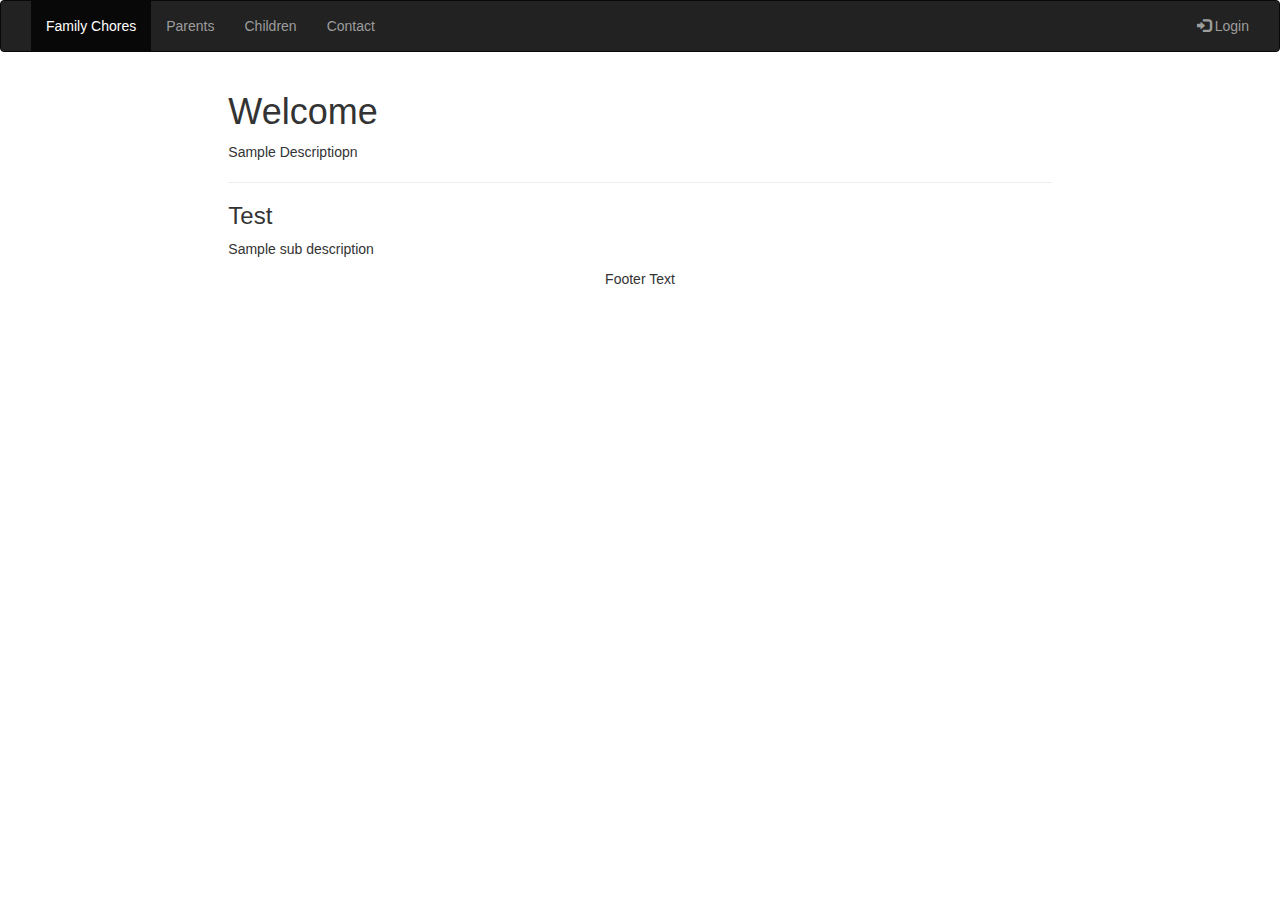
==== index.html @ 0310ee04 "added script tag for main.js file in index.html" ====
<!DOCTYPE html>
<html lang="en">
<head>
  <title>Family Chores</title>
  <meta charset="utf-8">
  <meta name="viewport" content="width=device-width, initial-scale=1">
  <link rel="stylesheet" href="https://maxcdn.bootstrapcdn.com/bootstrap/3.4.1/css/bootstrap.min.css">
  <script src="https://ajax.googleapis.com/ajax/libs/jquery/3.6.0/jquery.min.js"></script>
  <script src="https://maxcdn.bootstrapcdn.com/bootstrap/3.4.1/js/bootstrap.min.js"></script>
  <link rel="stylesheet" href="../css/site.css">
  <link rel="stylesheet" href="css/normalize.css">
  
</head>
<body>

<nav class="navbar navbar-inverse">
  <div class="container-fluid">
    <div class="navbar-header">
      <button type="button" class="navbar-toggle" data-toggle="collapse" data-target="#myNavbar">
        <span class="icon-bar"></span>
        <span class="icon-bar"></span>
        <span class="icon-bar"></span>                        
      </button>
      <!-- <a class="navbar-brand" href="#">Logo</a> -->
    </div>
    <div class="collapse navbar-collapse" id="myNavbar">
      <ul class="nav navbar-nav">
        <li class="active"><a href="#">Family Chores</a></li>
        <li><a href="#">Parents</a></li>
        <li><a href="#">Children</a></li>
        <li><a href="#">Contact</a></li>
      </ul>
      <ul class="nav navbar-nav navbar-right">
        <li><a href="#"><span class="glyphicon glyphicon-log-in"></span> Login</a></li>
      </ul>
    </div>
  </div>
</nav>
  
<div class="container-fluid text-center">    
  <div class="row content">
    <div class="col-sm-2 sidenav">
      <!-- <p><a href="#">Link</a></p>
      <p><a href="#">Link</a></p>
      <p><a href="#">Link</a></p> -->
    </div>
    <div class="col-sm-8 text-left"> 
      <h1>Welcome</h1>
      <p>Sample Descriptiopn</p>
      <hr>
      <h3>Test</h3>
      <p>Sample sub description</p>
    </div>
    <div class="col-sm-2 sidenav">
      <!-- <div class="well">
        <p>ADS</p>
      </div>
      <div class="well">
        <p>ADS</p>
      </div> -->
    </div>
  </div>
</div>

<footer class="container-fluid text-center">
  <p>Footer Text</p>
</footer>

<script src="js/main.js"></script>
</body>
</html>
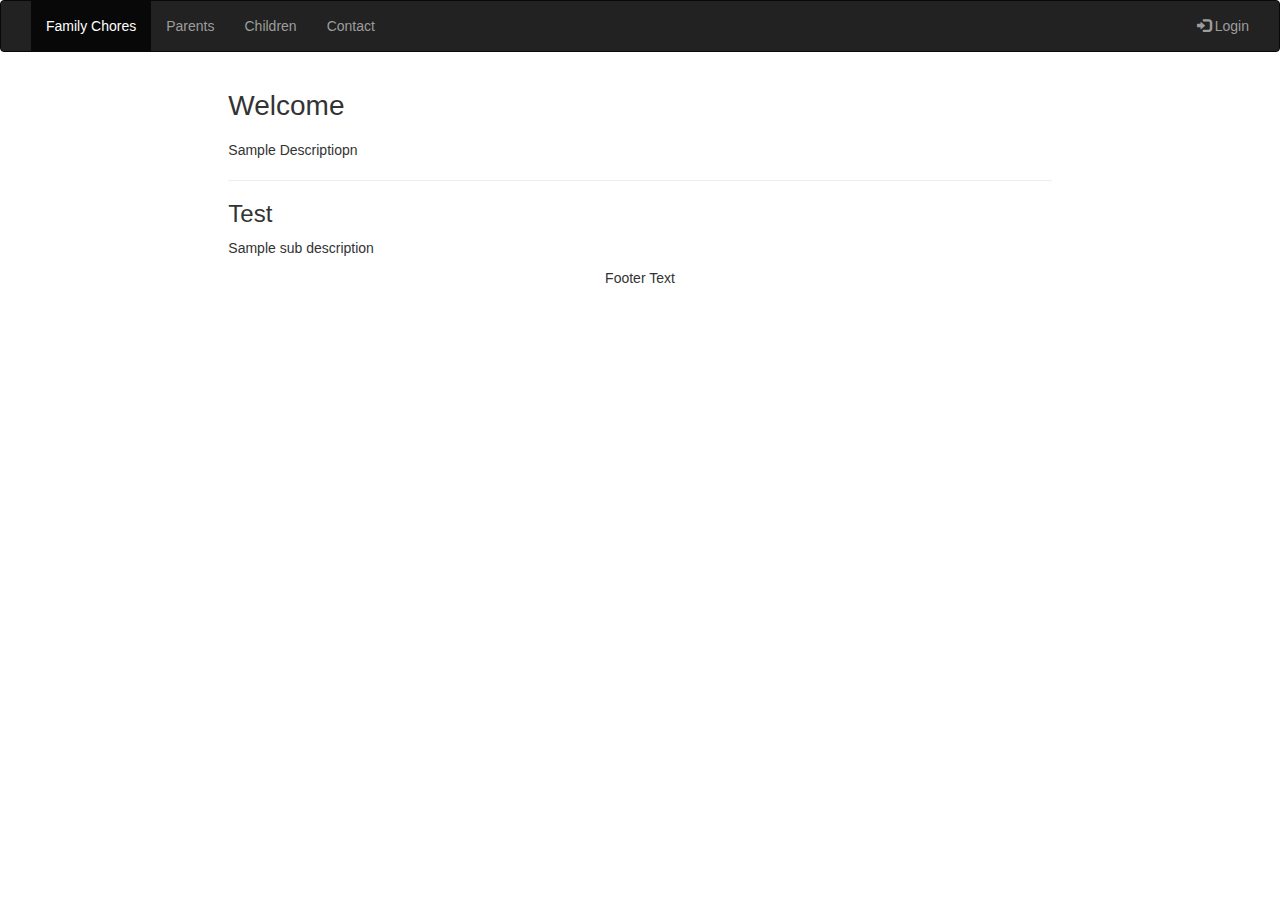
==== commit f986c14d: "Merge branch 'main' of https://github.com/surangaya2002/surangaya2002.github.io" ====
--- a/index.html
+++ b/index.html
@@ -7,9 +7,25 @@
   <link rel="stylesheet" href="https://maxcdn.bootstrapcdn.com/bootstrap/3.4.1/css/bootstrap.min.css">
   <script src="https://ajax.googleapis.com/ajax/libs/jquery/3.6.0/jquery.min.js"></script>
   <script src="https://maxcdn.bootstrapcdn.com/bootstrap/3.4.1/js/bootstrap.min.js"></script>
-  <link rel="stylesheet" href="../css/site.css">
+
+  <link rel="stylesheet" href="css/site.css">
   <link rel="stylesheet" href="css/normalize.css">
   
+  <script>
+    function navigateLogin() {
+
+      var username = document.getElementById("username").value;
+      var password = document.getElementById("password").value;
+      if(username == 'parent' && password == 'parent')
+      {
+        window.location.href = "parentview.html";
+      }
+      else if(username == 'child' && password == 'child')
+      {
+        window.location.href = "childview.html";
+      }
+    }
+    </script>
 </head>
 <body>
 
@@ -31,7 +47,7 @@
         <li><a href="#">Contact</a></li>
       </ul>
       <ul class="nav navbar-nav navbar-right">
-        <li><a href="#"><span class="glyphicon glyphicon-log-in"></span> Login</a></li>
+        <li><a href="#" data-toggle="modal" data-target="#myModal"><span class="glyphicon glyphicon-log-in"></span> Login</a></li>
       </ul>
     </div>
   </div>
@@ -62,6 +78,37 @@
   </div>
 </div>
 
+
+  <!-- Modal -->
+  <div class="modal fade" id="myModal" role="dialog">
+    <div class="modal-dialog">
+    
+      <!-- Modal content-->
+      <div class="modal-content">
+        <div class="modal-header">
+          <button type="button" class="close" data-dismiss="modal">&times;</button>
+          <h4 class="modal-title" >Login</h4>
+        </div>
+        <div class="modal-body">
+          
+            <label for="uname"><b>Username</b></label>
+            <input id="username" type="text" placeholder="Enter Username" name="uname" required>
+      
+            <label for="psw"><b>Password</b></label>
+            <input id="password" type="password" placeholder="Enter Password" name="psw" required>
+              
+            
+         
+        </div>
+        <div class="modal-footer">
+          <button type="submit" class="btn btn-default" id="loginButton" onclick="navigateLogin()">Login</button>
+        </div>
+      </div>
+      
+    </div>
+  </div>
+
+</body>
 <footer class="container-fluid text-center">
   <p>Footer Text</p>
 </footer>
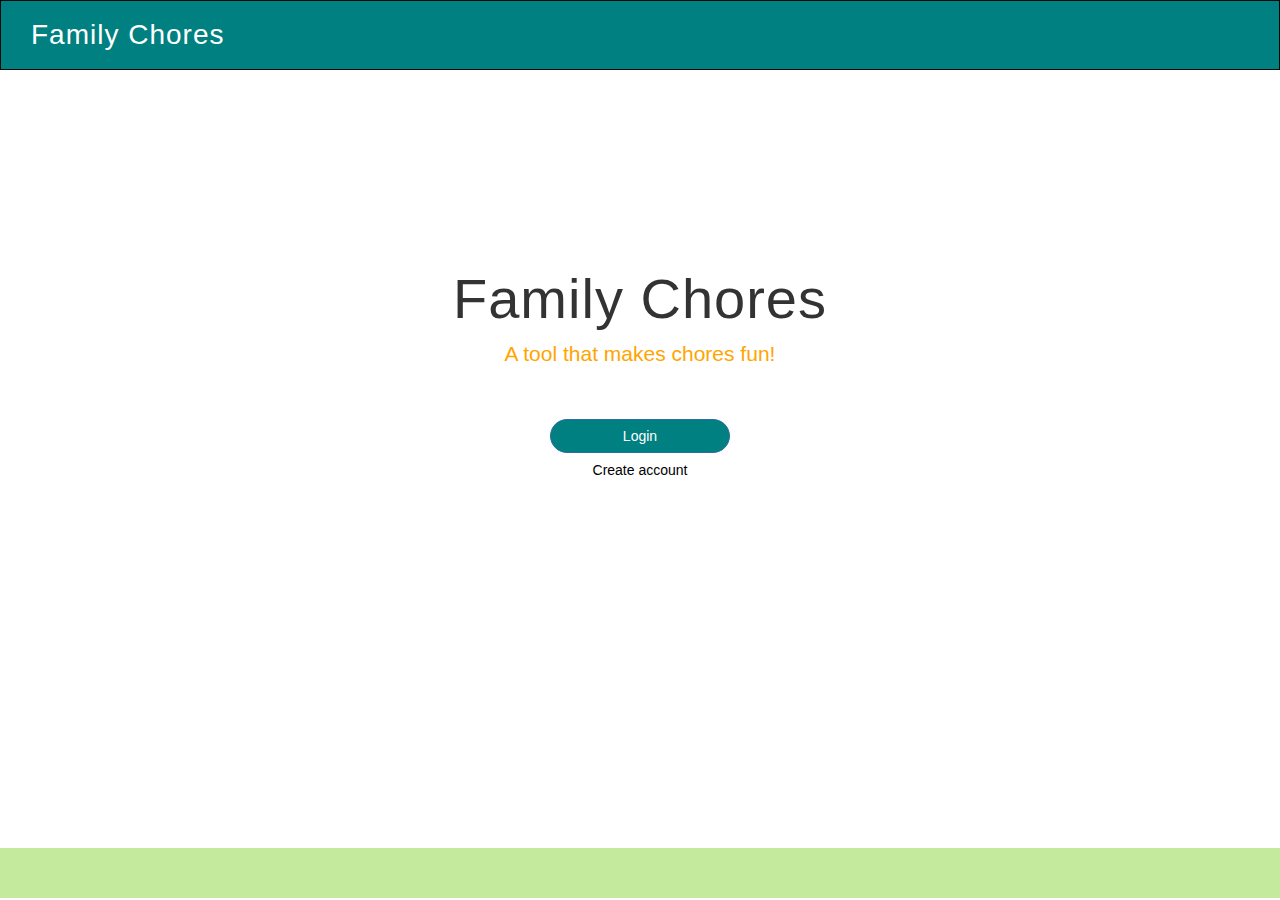
==== commit a63026b5: "added default page and login page" ====
--- a/index.html
+++ b/index.html
@@ -12,19 +12,7 @@
   <link rel="stylesheet" href="css/normalize.css">
   
   <script>
-    function navigateLogin() {
 
-      var username = document.getElementById("username").value;
-      var password = document.getElementById("password").value;
-      if(username == 'parent' && password == 'parent')
-      {
-        window.location.href = "parentview.html";
-      }
-      else if(username == 'child' && password == 'child')
-      {
-        window.location.href = "childview.html";
-      }
-    }
     </script>
 </head>
 <body>
@@ -40,41 +28,31 @@
       <!-- <a class="navbar-brand" href="#">Logo</a> -->
     </div>
     <div class="collapse navbar-collapse" id="myNavbar">
-      <ul class="nav navbar-nav">
-        <li class="active"><a href="#">Family Chores</a></li>
-        <li><a href="#">Parents</a></li>
+      <h1>Family Chores</h1>
+      <!--<ul class="nav navbar-nav">
+        <li><a href="#">Family Chores</a></li>
+         <li><a href="#">Parents</a></li>
         <li><a href="#">Children</a></li>
-        <li><a href="#">Contact</a></li>
+        <li><a href="#">Contact</a></li> 
       </ul>
-      <ul class="nav navbar-nav navbar-right">
+     <ul class="nav navbar-nav navbar-right">
         <li><a href="#" data-toggle="modal" data-target="#myModal"><span class="glyphicon glyphicon-log-in"></span> Login</a></li>
       </ul>
+      -->
     </div>
   </div>
 </nav>
   
-<div class="container-fluid text-center">    
-  <div class="row content">
-    <div class="col-sm-2 sidenav">
-      <!-- <p><a href="#">Link</a></p>
-      <p><a href="#">Link</a></p>
-      <p><a href="#">Link</a></p> -->
+<div class="container">    
+  <div class="row introduction_container">
+
+    <div class="col text-center introduction"> 
+      <h2 class="display-1">Family Chores</h2>
+      <p>A tool that makes chores fun!</p>
+      <a href="login.html" class="btn btn-primary" role="button">Login</a>
+      <a href="#" class="btn btn-link" role="button">Create account</a>
     </div>
-    <div class="col-sm-8 text-left"> 
-      <h1>Welcome</h1>
-      <p>Sample Descriptiopn</p>
-      <hr>
-      <h3>Test</h3>
-      <p>Sample sub description</p>
-    </div>
-    <div class="col-sm-2 sidenav">
-      <!-- <div class="well">
-        <p>ADS</p>
-      </div>
-      <div class="well">
-        <p>ADS</p>
-      </div> -->
-    </div>
+
   </div>
 </div>
 
@@ -108,10 +86,9 @@
     </div>
   </div>
 
-</body>
-<footer class="container-fluid text-center">
-  <p>Footer Text</p>
-</footer>
+  <footer class="container-fluid text-center">
+    <p></p>
+  </footer>
 
 <script src="js/main.js"></script>
 </body>
--- a/css/site.css
+++ b/css/site.css
@@ -0,0 +1,179 @@
+    /* Remove the navbar's default margin-bottom and rounded borders */ 
+    .navbar {
+      margin-bottom: 0;
+      border-radius: 0;
+      background-color: teal; 
+    }
+    
+    /* Set height of the grid so .sidenav can be 100% (adjust as needed) */
+    .row.content {height: 450px}
+    
+    /* Set gray background color and 100% height */
+    .sidenav {
+      padding-top: 20px;
+      background-color: #f1f1f1;
+      height: 100%;
+    }
+    
+    /* Set black background color, white text and some padding */
+    footer {
+      background-color: rgb(195, 234, 157);
+      color: white;
+      padding: 15px;
+    }
+    
+    .modal-header {
+      background-color: #555 !important;
+      color: white  !important;
+      padding: 15px;
+    }
+
+    /* On small screens, set height to 'auto' for sidenav and grid */
+    @media screen and (max-width: 767px) {
+      .sidenav {
+        height: auto;
+        padding: 15px;
+      }
+      .row.content {height:auto;} 
+    }
+
+
+
+    /* Full-width input fields */
+input[type=text], input[type=password] {
+  width: 100%;
+  padding: 12px 20px;
+  margin: 8px 0;
+  display: inline-block;
+  border: 1px solid #ccc;
+  box-sizing: border-box;
+}
+
+/* Set a style for all buttons */
+
+.container {
+  padding: 16px;
+}
+
+/* Modal Content/Box */
+.modal-content {
+  background-color: #fefefe;
+  margin: 5% auto 15% auto; /* 5% from the top, 15% from the bottom and centered */
+  border: 1px solid #888;
+  width: 80%; /* Could be more or less, depending on screen size */
+}
+
+.close
+{
+  color: white  !important;
+  opacity: 1;
+}
+
+html, body {
+  height: 100%;
+  margin: 0;  
+}
+
+h1, h2, h3, h4, h5, h6 {
+  font-weight: 300;
+  letter-spacing: 1px;
+}
+
+.container {
+  min-height: 92%;
+  padding: 0;
+}
+
+/* Navbar */ 
+
+nav h1 {
+  color: white; 
+  font-weight: 300;
+  letter-spacing: 1px;
+}
+
+/* Introduction index.html */ 
+
+.introduction_container {
+  height: 750px; 
+}
+
+.introduction{
+  position: relative;
+  top: 25%; 
+}
+
+.introduction h2{
+  font-size: 4em;
+  font-weight: 400; 
+  margin: 10px 0; 
+}
+
+.introduction p {
+  font-size: 1.5em; 
+  color: orange; 
+  font-weight: 300;
+  margin-bottom: 50px; 
+}
+
+.introduction a {
+  display: block;
+  width: 15%; 
+  margin: 0 auto;
+  border-radius: 20px;
+}
+.introduction a:first-of-type {
+  background-color: teal; 
+}
+
+.introduction a:last-of-type {
+  color: black; 
+}
+
+/* Form login */ 
+.login_form {
+  height: 750px;
+}
+
+.login_form h2 {
+  margin-bottom: 35px;
+}
+
+form {
+  width: 25%;
+  margin: 0 auto; 
+  position: relative;
+  top: 25%; 
+}
+
+#floatingInput {
+  margin: 0; 
+  border-left: none; 
+
+}
+
+#floatingPassword {
+  margin: 0; 
+  border-left: none; 
+}
+
+.input-group {
+  margin: 10px 0; 
+}
+
+.input-group-addon {
+  background-color: white; 
+  color:teal ;
+}
+
+.form_button {
+  position: relative;
+  top: 28%; 
+  background-color: teal; 
+  width: 25%; 
+}
+
+footer {
+  height: 50px; 
+  margin-top: -50px; 
+}
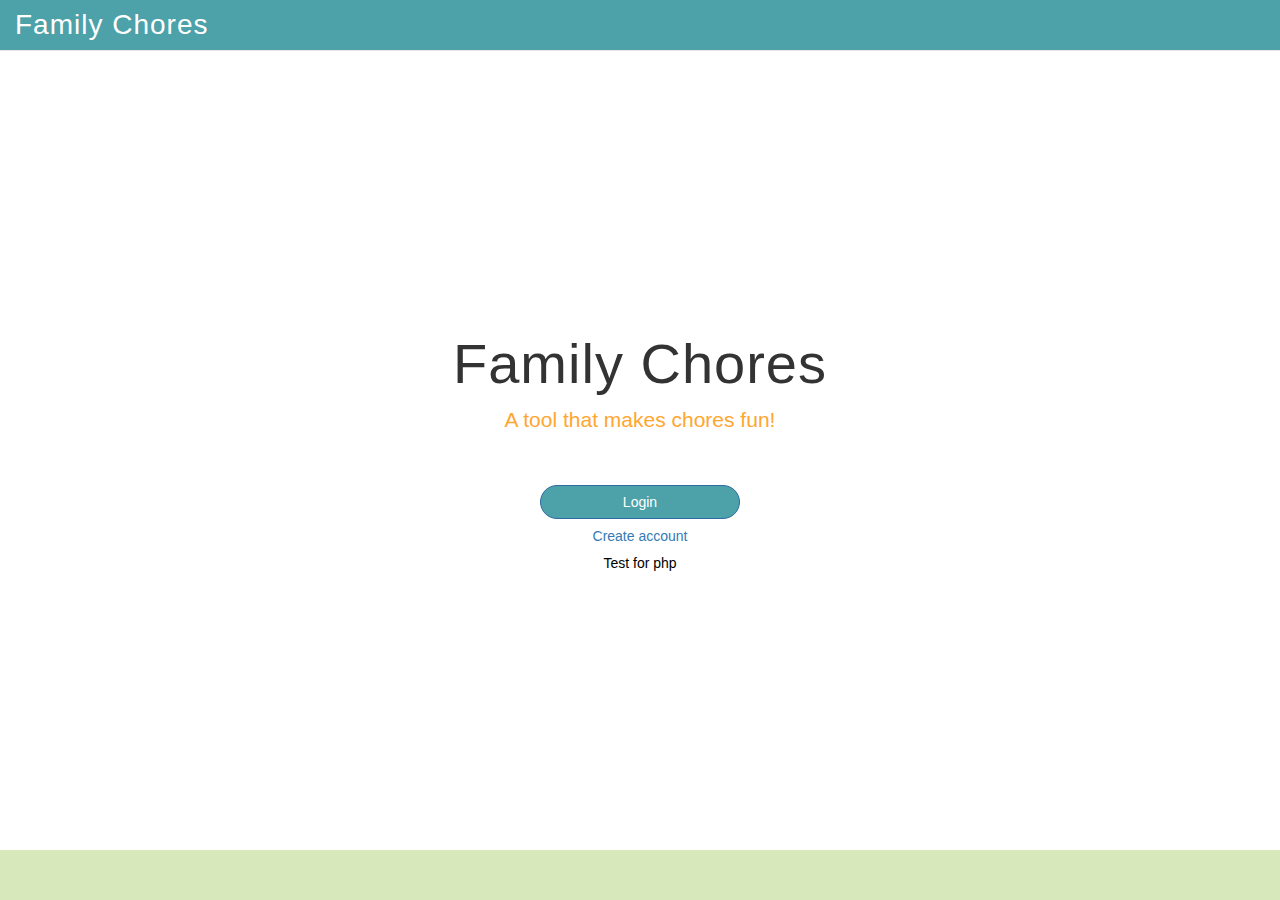
==== commit ee8e3e9f: "testing php with io" ====
--- a/index.html
+++ b/index.html
@@ -10,83 +10,36 @@
 
   <link rel="stylesheet" href="css/site.css">
   <link rel="stylesheet" href="css/normalize.css">
+</head>
+
+<body class="bodyFlex">
+
+  <nav class="navbar navbar-default navbar-static-top">
+    <span class="navbar-brand navbar-custom">Family Chores</span>
+    <!-- For hamburger menu -->
+    <!-- <div class="container">
+      <div class="navbar-header">
+        <button type="button" class="navbar-toggle collapsed" data-toggle="collapse" data-target="#navbar" aria-expanded="false" aria-controls="navbar">
+          <span class="sr-only">Toggle navigation</span>
+          <span class="icon-bar"></span>
+          <span class="icon-bar"></span>
+          <span class="icon-bar"></span>
+        </button>
+        <h1 class="navbar-brand" href="#">Family Chores</h1>
+      </div>
+      </div>
+    </div> -->
+  </nav>
   
-  <script>
-
-    </script>
-</head>
-<body>
-
-<nav class="navbar navbar-inverse">
-  <div class="container-fluid">
-    <div class="navbar-header">
-      <button type="button" class="navbar-toggle" data-toggle="collapse" data-target="#myNavbar">
-        <span class="icon-bar"></span>
-        <span class="icon-bar"></span>
-        <span class="icon-bar"></span>                        
-      </button>
-      <!-- <a class="navbar-brand" href="#">Logo</a> -->
-    </div>
-    <div class="collapse navbar-collapse" id="myNavbar">
-      <h1>Family Chores</h1>
-      <!--<ul class="nav navbar-nav">
-        <li><a href="#">Family Chores</a></li>
-         <li><a href="#">Parents</a></li>
-        <li><a href="#">Children</a></li>
-        <li><a href="#">Contact</a></li> 
-      </ul>
-     <ul class="nav navbar-nav navbar-right">
-        <li><a href="#" data-toggle="modal" data-target="#myModal"><span class="glyphicon glyphicon-log-in"></span> Login</a></li>
-      </ul>
-      -->
-    </div>
-  </div>
-</nav>
-  
-<div class="container">    
-  <div class="row introduction_container">
-
-    <div class="col text-center introduction"> 
-      <h2 class="display-1">Family Chores</h2>
-      <p>A tool that makes chores fun!</p>
-      <a href="login.html" class="btn btn-primary" role="button">Login</a>
-      <a href="#" class="btn btn-link" role="button">Create account</a>
-    </div>
-
-  </div>
-</div>
-
-
-  <!-- Modal -->
-  <div class="modal fade" id="myModal" role="dialog">
-    <div class="modal-dialog">
-    
-      <!-- Modal content-->
-      <div class="modal-content">
-        <div class="modal-header">
-          <button type="button" class="close" data-dismiss="modal">&times;</button>
-          <h4 class="modal-title" >Login</h4>
-        </div>
-        <div class="modal-body">
-          
-            <label for="uname"><b>Username</b></label>
-            <input id="username" type="text" placeholder="Enter Username" name="uname" required>
-      
-            <label for="psw"><b>Password</b></label>
-            <input id="password" type="password" placeholder="Enter Password" name="psw" required>
-              
-            
-         
-        </div>
-        <div class="modal-footer">
-          <button type="submit" class="btn btn-default" id="loginButton" onclick="navigateLogin()">Login</button>
-        </div>
-      </div>
-      
-    </div>
+  <div class="text-center introduction"> 
+    <h2>Family Chores</h2>
+    <p>A tool that makes chores fun!</p>
+    <a href="login.html" class="btn btn-primary roundButton" style=" width: 15%; min-width: 200px;" role="button">Login</a>
+    <a href="#" class="btn btn-link" role="button">Create account</a>
+    <a href="test.php">Test for php</a>
   </div>
 
-  <footer class="container-fluid text-center">
+  <footer class="container-fluid text-center fullWidth">
     <p></p>
   </footer>
 
--- a/css/site.css
+++ b/css/site.css
@@ -1,12 +1,27 @@
+    /* Vairables for colors in site */
+    :root {
+      --navColor: #4DA1A9;
+      --footerColor: #D7E8BA;
+      --titleColor: #FFA630;
+    }
+
+    .bodyFlex{
+      min-height: 100%;
+      width: 100%;
+      display: flex;
+      flex-direction: column;
+      justify-content: space-between;
+    }
+    
     /* Remove the navbar's default margin-bottom and rounded borders */ 
     .navbar {
       margin-bottom: 0;
       border-radius: 0;
-      background-color: teal; 
+      background-color: var(--navColor); 
     }
     
     /* Set height of the grid so .sidenav can be 100% (adjust as needed) */
-    .row.content {height: 450px}
+    .row.content {height: 450px;}
     
     /* Set gray background color and 100% height */
     .sidenav {
@@ -17,7 +32,7 @@
     
     /* Set black background color, white text and some padding */
     footer {
-      background-color: rgb(195, 234, 157);
+      background-color: var(--footerColor);
       color: white;
       padding: 15px;
     }
@@ -86,21 +101,38 @@
 
 /* Navbar */ 
 
-nav h1 {
-  color: white; 
+.navbar-brand {
+  color: white !important; 
   font-weight: 300;
   letter-spacing: 1px;
+  font-size: 2em; 
+}
+
+.navbar-right a{
+  color: white !important; 
+  font-weight: 300;
+  letter-spacing: 1px;
+  font-size: 1.2em; 
+  margin: 15px; 
+}
+
+.navbar-right span {
+  margin: 5px;
 }
 
 /* Introduction index.html */ 
-
-.introduction_container {
-  height: 750px; 
-}
-
 .introduction{
-  position: relative;
-  top: 25%; 
+  display: flex;
+  flex-direction: column;
+  align-items: center;
+  padding: 10px;
+}
+
+.introduction p {
+  font-size: 1.5em; 
+  color: var(--titleColor); 
+  font-weight: 300;
+  margin-bottom: 50px; 
 }
 
 .introduction h2{
@@ -111,19 +143,15 @@
 
 .introduction p {
   font-size: 1.5em; 
-  color: orange; 
+  color: var(--titleColor); 
   font-weight: 300;
   margin-bottom: 50px; 
 }
 
 .introduction a {
-  display: block;
-  width: 15%; 
-  margin: 0 auto;
-  border-radius: 20px;
 }
 .introduction a:first-of-type {
-  background-color: teal; 
+  background-color: var(--navColor); 
 }
 
 .introduction a:last-of-type {
@@ -132,24 +160,24 @@
 
 /* Form login */ 
 .login_form {
-  height: 750px;
+  display: flex;
+  flex-direction: column;
+  align-items: center;
 }
 
 .login_form h2 {
   margin-bottom: 35px;
+  margin-top: 0px;;
 }
 
 form {
-  width: 25%;
-  margin: 0 auto; 
-  position: relative;
-  top: 25%; 
+  min-width: 25%;
+  max-width: 300px;
 }
 
 #floatingInput {
   margin: 0; 
   border-left: none; 
-
 }
 
 #floatingPassword {
@@ -158,18 +186,18 @@
 }
 
 .input-group {
-  margin: 10px 0; 
+  margin: 20px 0; 
 }
 
 .input-group-addon {
   background-color: white; 
-  color:teal ;
+  color: var(--navColor) ;
 }
 
 .form_button {
   position: relative;
   top: 28%; 
-  background-color: teal; 
+  background-color: var(--navColor); 
   width: 25%; 
 }
 
@@ -177,3 +205,165 @@
   height: 50px; 
   margin-top: -50px; 
 }
+
+/* Parent view */ 
+.family_score_container {
+  width: 100%; 
+  display: flex;
+  flex-direction: row;
+  flex-wrap: wrap;
+  justify-content: space-around;
+}
+
+.family_score_container h2 {
+  text-align: left;
+  color: var(--titleColor); 
+  order: 1; 
+  width: 100%
+}
+
+.family_score_container h3 {
+  text-align: left;
+  width: 50%; 
+  order: 2; 
+  align-self: flex-start;
+}
+
+.family_score_container button {
+  text-align: right;
+  width: 50%; 
+  order: 2; 
+  align-self: flex-end;
+  margin-bottom: 10px; 
+  color: black; 
+}
+.family_score_container ul {
+  order: 3; 
+  width: 100%; 
+}
+
+.family_score_list li {
+  background-color: var(--footerColor);
+  margin: 10px 0; 
+  min-height: 50px;
+  text-align: left;
+  color: black; 
+  font-size: 1.2em; 
+}
+
+#goalModal .modal-header{
+  background-color: var(--navColor) !important; 
+}
+
+#goalModal .modal-body label{
+  text-align: left;
+  width: 100%; 
+  font-size: 1.2em; 
+  letter-spacing: 1px;
+  font-weight: 300;
+  margin: 10px 0; 
+}
+
+
+/* Make the button round **/
+.roundButton{
+  border-radius: 30px;
+}
+
+/* Set full width **/
+.fullWidth{
+  width: 100%;
+  margin-top: 5px;
+}
+
+.choresTableHeader
+{
+  background-color: var(--footerColor);
+}
+
+.leftAlign
+{
+  text-align: left;
+}
+
+
+/* To Accept List*/
+.toAcceptContainer {
+  width: 100%; 
+  display: flex;
+  flex-direction: column;
+  align-items: flex-start;
+  justify-content: space-around;
+}
+
+.toAcceptContainer li {
+  background-color: var(--footerColor);
+  margin: 10px 0; 
+  min-height: 50px;
+  text-align: left;
+  color: black; 
+  font-size: 1.2em; 
+
+  list-style-type: none;
+  
+  display: flex;
+  flex-direction: column;
+  align-items: flex-start;
+  justify-content: space-between;
+
+  border-radius: 5px;
+  padding: 10px;
+}
+
+.toAcceptContainer ul {
+  padding: 0;
+  width: 100%; 
+}
+
+.acceptIcons{
+  width: 50%;
+  display: flex;
+  flex-direction: row;
+  align-items: center;
+  justify-content: flex-end;
+}
+
+.dot{
+  height: 30px;
+  width: 30px;
+  background-color: white;
+  border-radius: 50%;
+  margin-right: 15px;
+
+  display: flex;
+  flex-direction: row;
+  align-items: center;
+  justify-content: center;
+
+  color: var(--navColor);
+  cursor: pointer;
+}
+
+.iconButton, .iconButton:hover, .iconButton:active, .iconButton:visited {
+  background: var(--footerColor) !important;
+  color: black !important;
+  border: none !important;
+  -webkit-box-shadow: none;
+  box-shadow: none
+}
+
+.listItemRow{
+  width: 100%;
+  display: flex;
+  flex-direction: row;
+  align-items: center;
+  justify-content: space-between;
+}
+
+.listItemContent{
+  background: white;
+  width: 100%;
+  border-radius: 5px;
+  padding: 5px;
+  margin-top: 5px;
+}
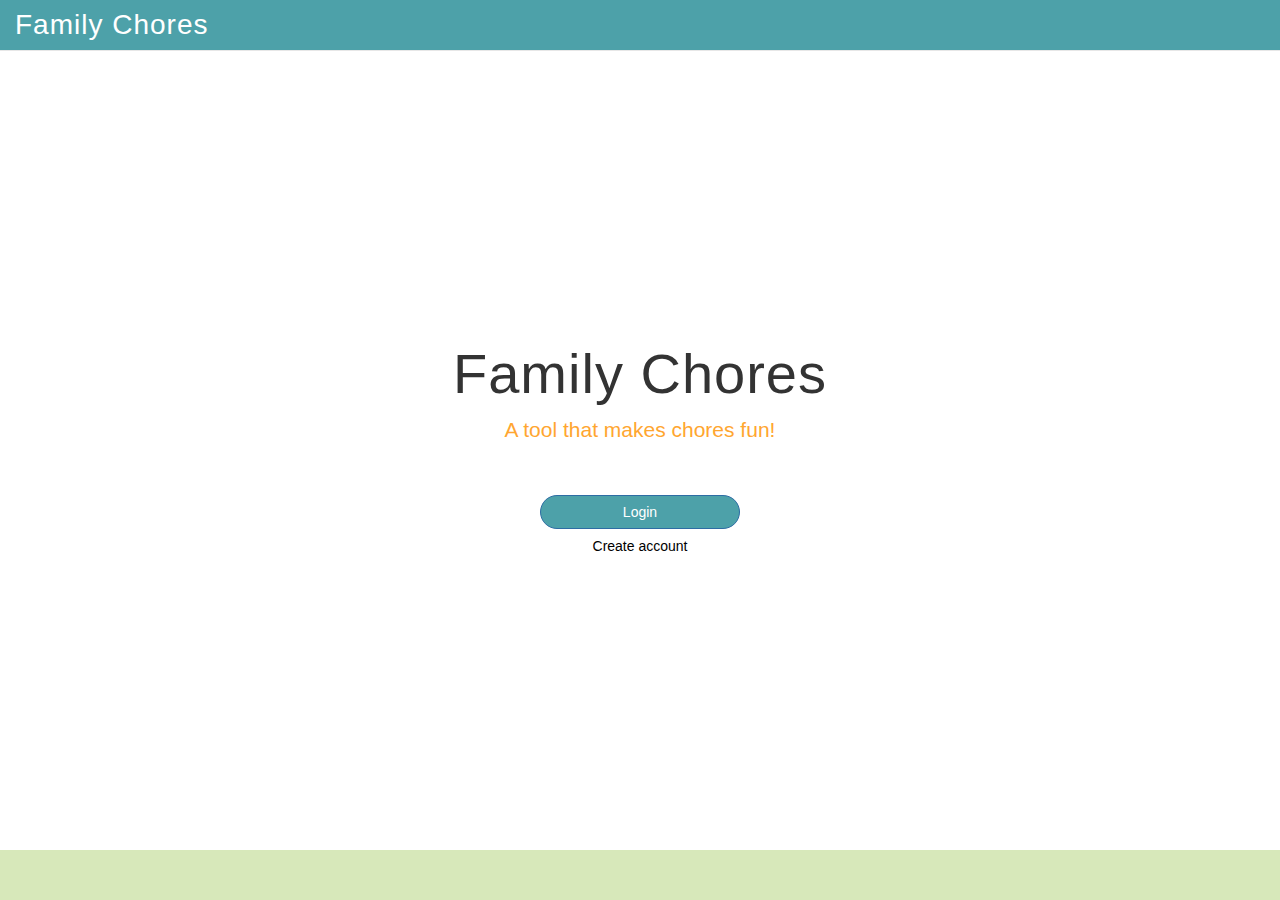
==== commit 5cd897d0: "php didn't work" ====
--- a/index.html
+++ b/index.html
@@ -36,7 +36,6 @@
     <p>A tool that makes chores fun!</p>
     <a href="login.html" class="btn btn-primary roundButton" style=" width: 15%; min-width: 200px;" role="button">Login</a>
     <a href="#" class="btn btn-link" role="button">Create account</a>
-    <a href="test.php">Test for php</a>
   </div>
 
   <footer class="container-fluid text-center fullWidth">
